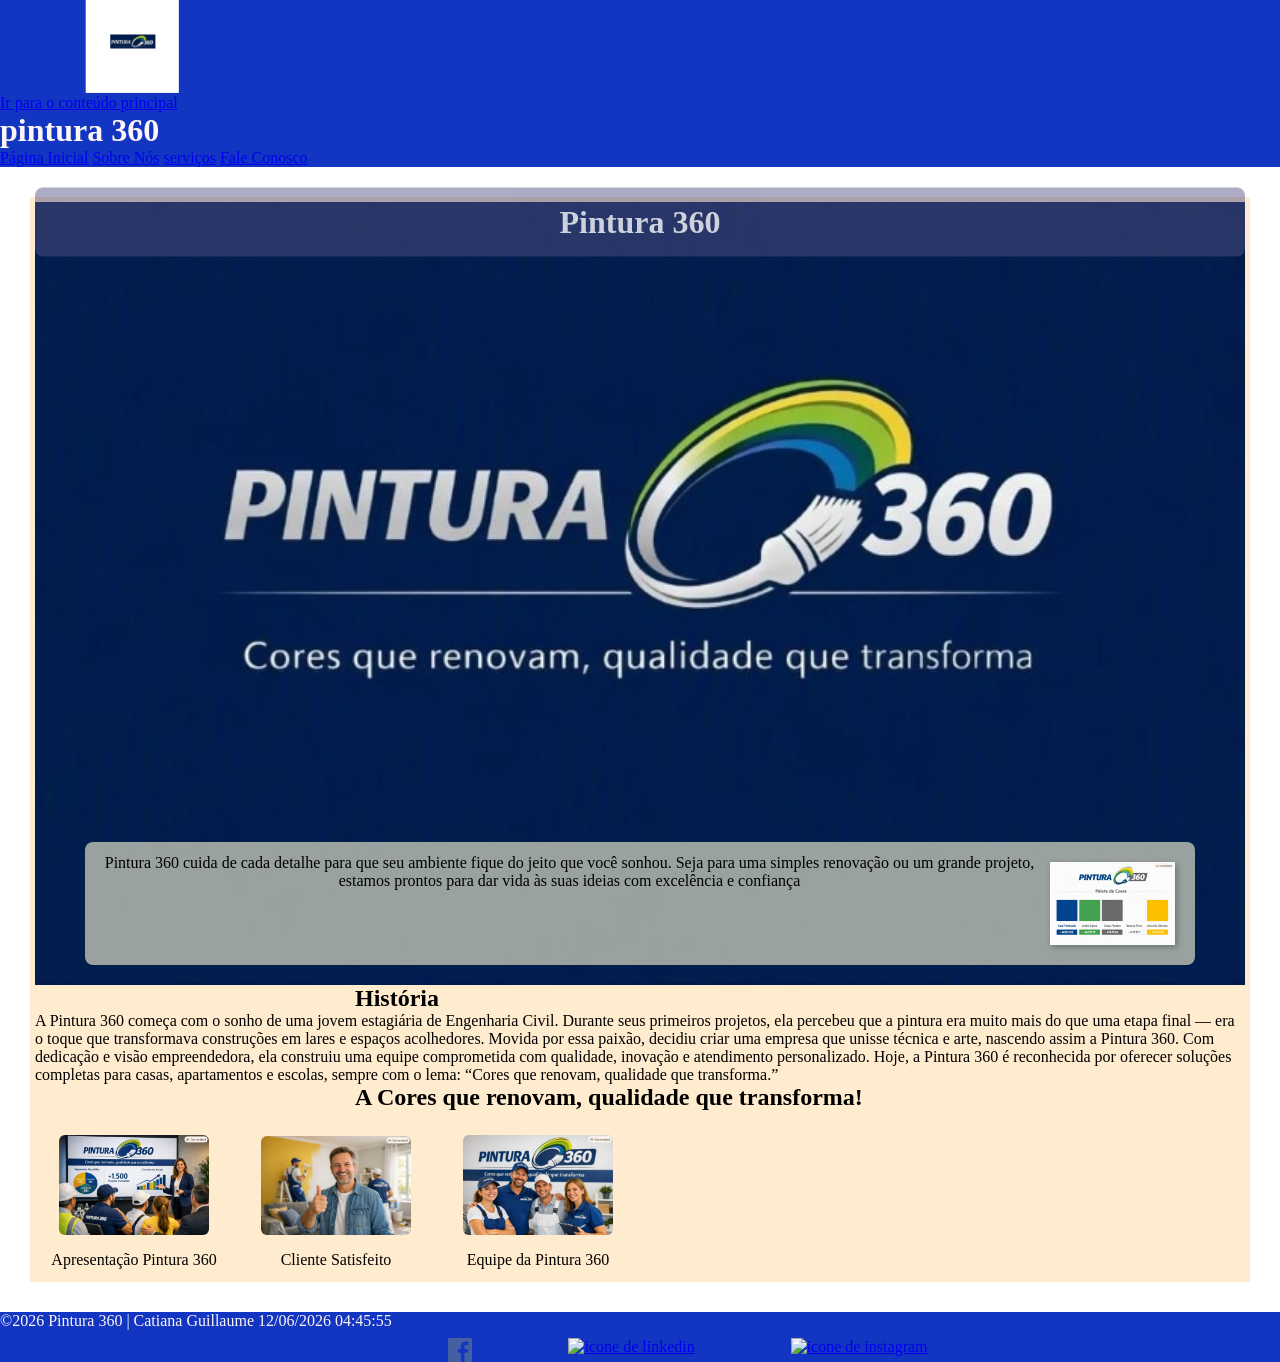
==== projeto/index.html @ c7cb2b8c "all" ====
<!DOCTYPE html>
<html lang="en">
<head>
    <meta charset="UTF-8">
    <meta name="viewport" content="width=device-width, initial-scale=1.0">
    
    <title>Pintura 360</title>

     <meta name="description" content="A Pintura 360 transforma ambientes com qualidade, rapidez e dedicação. Especializada em pintura de casas, apartamentos, escolas e espaços comerciais, nossa equipe oferece soluções completas para renovar paredes, tetos e fachadas. Trabalhamos com materiais de alta durabilidade e técnicas modernas, garantindo acabamento impecável e cores vibrantes que valorizam cada espaço ">
     <meta name="author" content="Catiana Guillaume">
<link rel="stylesheet" href="estilos/pintura360.css">
<script src="scrips/pintura360.js" defer></script>
</head>
<body>
    <header>
        <img src="imagens/logo-re.svg" alt="logo do site" width="70" height="0,25">
           <!-- Link do site  -->
             <a href="#"conteudo-principal" class="skip-link">Ir para o conteúdo principal</a>
        <h1>pintura 360</h1>
    
    <nav>
      <a href="index.html">Página Inicial</a>
      <a href="sobre.html">Sobre Nós</a>
      <a href="seviços.html">serviços</a>
      <a href="contato.html">Fale Conosco</a>
    </nav>
    </header>
</body>
<main>

    <div class="hero">
            <img src="imagens/logo-slogan-pintura.jpg" alt="imagem pintura 360" width="150" height="100">
            <h1>Pintura 360</h1>
            <article>
                <img src="imagens/paleta-pintura.jpg" alt="foto de Paleta" width="150">
                <p>Pintura 360 cuida de cada detalhe para que seu ambiente fique do jeito que você sonhou. Seja para uma simples renovação ou um grande projeto, estamos prontos para dar vida às suas ideias com excelência e confiança</p>
            </article>
    </div>

    <section>
            <h2>História</h2>
            <p>A Pintura 360 começa com o sonho de uma jovem estagiária de Engenharia Civil. Durante seus primeiros projetos, ela percebeu que a pintura era muito mais do que uma etapa final — era o toque que transformava construções em lares e espaços acolhedores. Movida por essa paixão, decidiu criar uma empresa que unisse técnica e arte, nascendo assim a Pintura 360.  

Com dedicação e visão empreendedora, ela construiu uma equipe comprometida com qualidade, inovação e atendimento personalizado. Hoje, a Pintura 360 é reconhecida por oferecer soluções completas para casas, apartamentos e escolas, sempre com o lema: “Cores que renovam, qualidade que transforma.” </p>
        </section>

    <section>
        <h2>A Cores que renovam, qualidade que transforma!</h2>
         <section class="atendimento">
            
         <figure>
            <img src="imagens/apresentaçao-pintura.jpg" alt="foto de Apresentação" width="150">
            <figcaption>Apresentação Pintura 360</figcaption>
            </figure>
            <figure>
            <img src="imagens/cliente-feliz .jpg" alt="foto de ciente feliz" width="150">
            <figcaption>Cliente Satisfeito</figcaption>
            </figure>
         <figure>
            <img src="imagens/funcionario-feliz.jpg" alt="foto de funcionario" width="150">
            <figcaption>Equipe da Pintura 360</figcaption>
         </figure>
    </section>

</main>

 <footer>
        <div class="footer-content">
    <span>©2026 Pintura 360 | Catiana Guillaume</span>
    <span id="lastModified"></span>
  </div>
        <!-- Referência ao arquivo JavaScript -->
  <script src="scrips/planejamentodosite.js"></script>
<script>
  // Captura a data da última modificação
  const lastModified = document.lastModified;

  // Insere no elemento do footer
  document.getElementById("lastModified").textContent = lastModified;
</script>
      <nav class="socialmedia">
        <a href="https://facebook.com" target="_blank"></a>
         <img src="imagens/facebook.svg" alt="icone de facebook">
        </a>
        <a href="https://linkedin.com">
          <img src="imagens/linkedin.svg" alt="icone de linkedin">
        </a>
         <a href="https://instagram.com">
             <img src="imagens/instagram.svg" alt="icone de instagram">
         </a>
      </nav>

       
</footer>

</body>
</html>
---- projeto/estilos/pintura360.css ----
*{
    padding: 0;
    margin: 0;
    box-sizing: border-box;
    font-family: Cambria, Cochin, Georgia, Times, 'Times New Roman', serif;
}


header,footer {
    background-color: #1336c2;
    color: lab(97.06% 2.34 0.82);
    display: block;
}
header img{
    display: block;
    width: auto;
    height: auto;

}


footer .socialmedia img {
    width: 24px;
    height: 24px;
}
.historia {
  display: grid;
  grid-template-columns: 1fr auto 1fr;
  gap: 20px;
  align-items: center;
}
.historia img {
  max-width: 100%;
  border-radius: 8px;
}


footer .socialmedia {
  margin-top: 0.5rem;
  display: flex;
  justify-content: center;
  gap: 6rem;
}

main{
    background-color: blanchedalmond;
    color: black;
    margin: 30px;
    padding: 5px;
}

figure {
  display: inline-block;
  margin: 0.5rem;
  text-align: center;
 
}

section h2 {
    display: inline;
    align-items: center;
    margin: 20rem;
}
section img {
    display: block;
    margin: 1rem;
    align-items: center;
}
figure img {
  width: 150px;
  height: 100;
  border-radius: 6px;
}

.redes-sociais a {
  text-decoration: none;
  margin: 0 8px;
}

/*  Hero com sobreposição */
.hero {
  position: relative;
  text-align: center;
  color: rgb(20, 20, 20);
  
}

.hero img {
  width: 0;
  height: auto;
  display: block;
}

.hero h1 {
  position: absolute;
  top: 50%;
  left: 50%;
  transform: translate(-50%, -50%);
  background-color: rgba(84, 83, 135, 0.6);
  /* sobreposição verde translúcida */
  padding: 12px 24px;
  border-radius: 8px;
}

/* Hero container */
.hero {
  position: relative;
  /* permite posicionar filhos com absolute */
  text-align: center;
  color: white;
}
/* Imagem de fundo do hero */
.hero img {
  display: block;
  width: 100%;
  height: auto;
  
}

/* Título sobre a imagem */
.hero h1 {
  position: absolute;
  top: 20px;
  /* distância do topo */
  width: 100%;
  padding: 16px;
  text-align: center;
  opacity: 0.8;
}
 

/* Article sobre a imagem */
.hero article {
  position: absolute;
  bottom: 20px;
  /* distância da base */
  left: 50px;
  right: 50px;
  background-color: rgba(192, 196, 179, 0.8);
  /* cor secundária translúcida */
  padding: 12px;
  border-radius: 8px;
  color: #000;
}

/* Imagem dentro do article */
.hero article img {
  float: right;
  width: 125px;
  margin: 8px;
  border: 2px solid var(--cor-primaria);
  box-shadow: 2px 2px 6px rgba(0, 0, 0, 0.3);
}
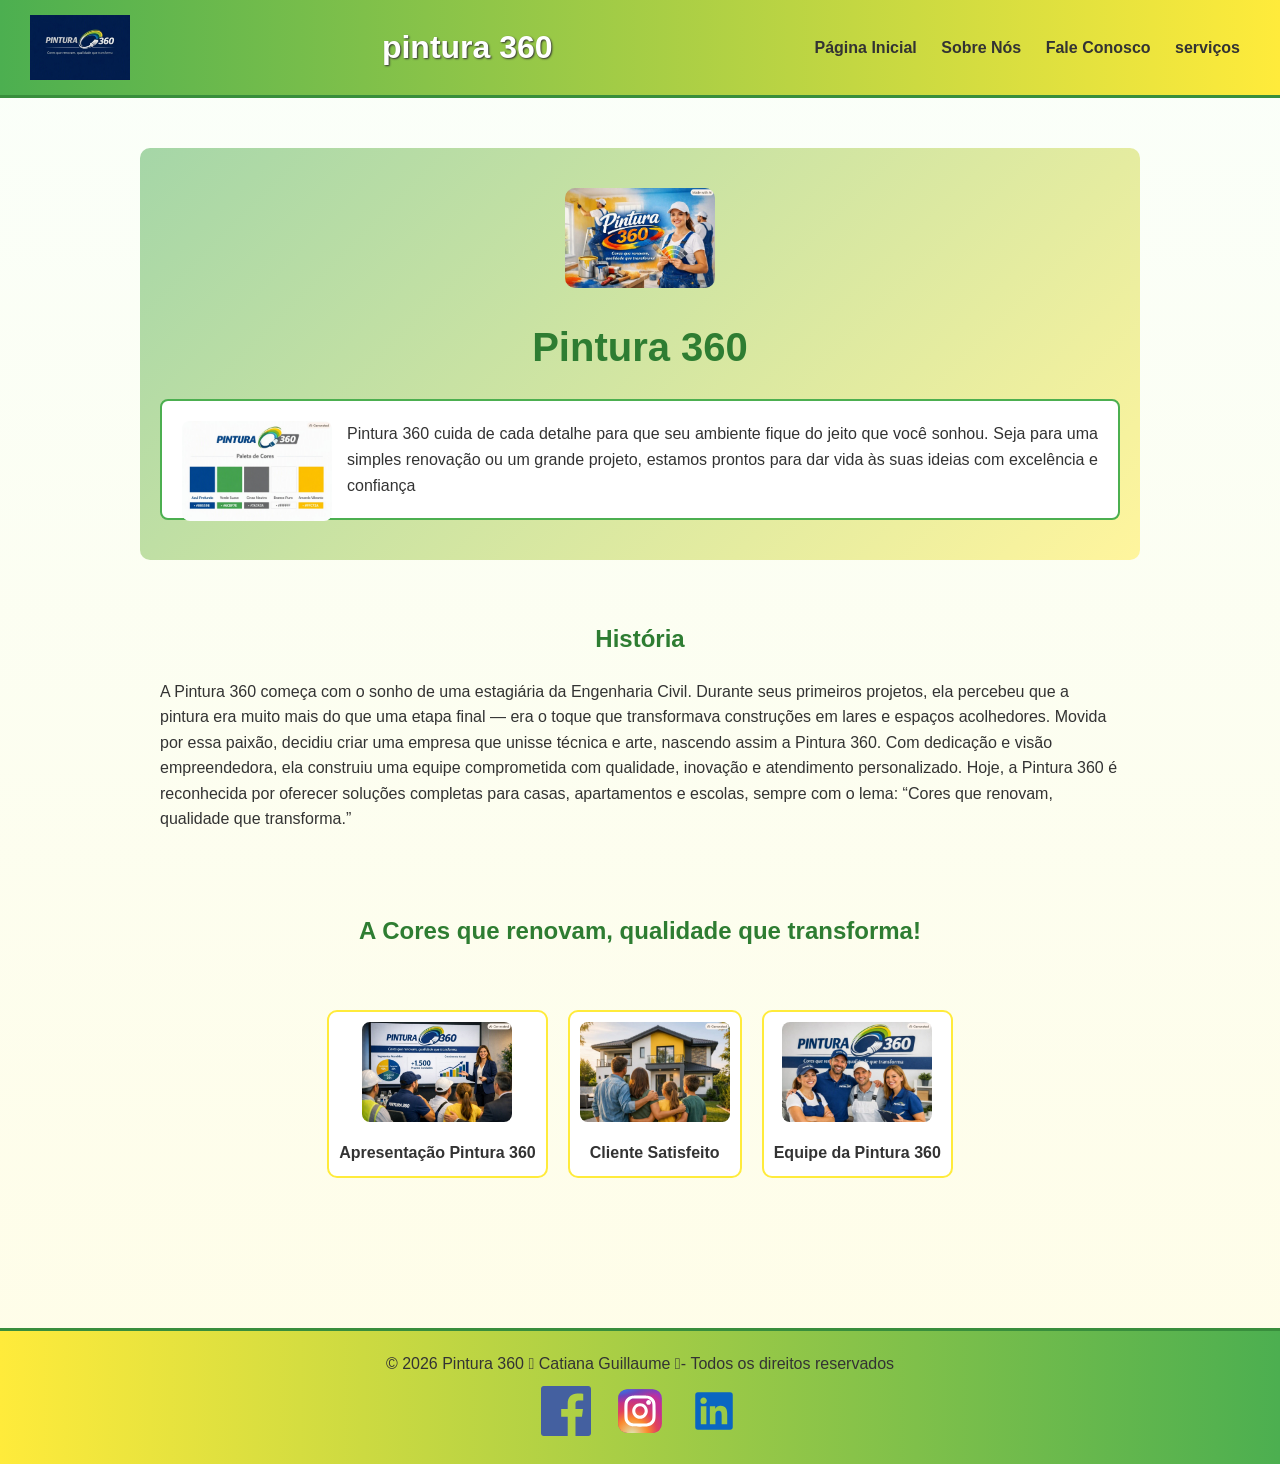
==== commit dc3c31fa: "alt" ====
--- a/projeto/index.html
+++ b/projeto/index.html
@@ -6,30 +6,32 @@
     
     <title>Pintura 360</title>
 
-     <meta name="description" content="A Pintura 360 transforma ambientes com qualidade, rapidez e dedicação. Especializada em pintura de casas, apartamentos, escolas e espaços comerciais, nossa equipe oferece soluções completas para renovar paredes, tetos e fachadas. Trabalhamos com materiais de alta durabilidade e técnicas modernas, garantindo acabamento impecável e cores vibrantes que valorizam cada espaço ">
+     <meta name="description" content="A Pintura 360 transforma ambientes com qualidade e dedicação. Especializada em pintura residencial e comercial">
      <meta name="author" content="Catiana Guillaume">
-<link rel="stylesheet" href="estilos/pintura360.css">
-<script src="scrips/pintura360.js" defer></script>
+     <link rel="stylesheet" href="estilos/pintura360.css">
+     <link rel="stylesheet" href="contato.html">
+     <link rel="stylesheet" href="serviço.html">
+     <link rel="stylesheet" href="sobre.html">
+    <script src="scrips/pintura360.js" defer></script>
 </head>
 <body>
     <header>
-        <img src="imagens/logo-re.svg" alt="logo do site" width="70" height="0,25">
+        <img src="imagens/logo-slogan-pintura.jpg" alt="logo do site" width="100" >
            <!-- Link do site  -->
-             <a href="#"conteudo-principal" class="skip-link">Ir para o conteúdo principal</a>
         <h1>pintura 360</h1>
     
     <nav>
       <a href="index.html">Página Inicial</a>
       <a href="sobre.html">Sobre Nós</a>
-      <a href="seviços.html">serviços</a>
       <a href="contato.html">Fale Conosco</a>
+      <a href="servicos.html">serviços</a>
+
     </nav>
     </header>
-</body>
-<main>
+ <main>
 
     <div class="hero">
-            <img src="imagens/logo-slogan-pintura.jpg" alt="imagem pintura 360" width="150" height="100">
+            <img src="imagens/heropintura.jpg" alt="imagem pintura 360" width="150" height="100">
             <h1>Pintura 360</h1>
             <article>
                 <img src="imagens/paleta-pintura.jpg" alt="foto de Paleta" width="150">
@@ -38,11 +40,11 @@
     </div>
 
     <section>
-            <h2>História</h2>
-            <p>A Pintura 360 começa com o sonho de uma jovem estagiária de Engenharia Civil. Durante seus primeiros projetos, ela percebeu que a pintura era muito mais do que uma etapa final — era o toque que transformava construções em lares e espaços acolhedores. Movida por essa paixão, decidiu criar uma empresa que unisse técnica e arte, nascendo assim a Pintura 360.  
+            <h1>História</h1>
+            <p>A Pintura 360 começa com o sonho de uma estagiária da Engenharia Civil. Durante seus primeiros projetos, ela percebeu que a pintura era muito mais do que uma etapa final — era o toque que transformava construções em lares e espaços acolhedores. Movida por essa paixão, decidiu criar uma empresa que unisse técnica e arte, nascendo assim a Pintura 360.  
 
-Com dedicação e visão empreendedora, ela construiu uma equipe comprometida com qualidade, inovação e atendimento personalizado. Hoje, a Pintura 360 é reconhecida por oferecer soluções completas para casas, apartamentos e escolas, sempre com o lema: “Cores que renovam, qualidade que transforma.” </p>
-        </section>
+      Com dedicação e visão empreendedora, ela construiu uma equipe comprometida com qualidade, inovação e atendimento personalizado. Hoje, a Pintura 360 é reconhecida por oferecer soluções completas para casas, apartamentos e escolas, sempre com o lema: “Cores que renovam, qualidade que transforma.” </p>
+    </section>
 
     <section>
         <h2>A Cores que renovam, qualidade que transforma!</h2>
@@ -53,7 +55,7 @@
             <figcaption>Apresentação Pintura 360</figcaption>
             </figure>
             <figure>
-            <img src="imagens/cliente-feliz .jpg" alt="foto de ciente feliz" width="150">
+            <img src="imagens/cliente.jpg" alt="foto de ciente feliz" width="150">
             <figcaption>Cliente Satisfeito</figcaption>
             </figure>
          <figure>
@@ -65,33 +67,21 @@
 </main>
 
  <footer>
-        <div class="footer-content">
-    <span>©2026 Pintura 360 | Catiana Guillaume</span>
-    <span id="lastModified"></span>
-  </div>
-        <!-- Referência ao arquivo JavaScript -->
-  <script src="scrips/planejamentodosite.js"></script>
-<script>
-  // Captura a data da última modificação
-  const lastModified = document.lastModified;
+    
+    <p>&copy; 2026 Pintura 360 🫟 Catiana Guillaume 🫟- Todos os direitos reservados</p>
 
-  // Insere no elemento do footer
-  document.getElementById("lastModified").textContent = lastModified;
-</script>
-      <nav class="socialmedia">
-        <a href="https://facebook.com" target="_blank"></a>
-         <img src="imagens/facebook.svg" alt="icone de facebook">
-        </a>
-        <a href="https://linkedin.com">
-          <img src="imagens/linkedin.svg" alt="icone de linkedin">
-        </a>
-         <a href="https://instagram.com">
-             <img src="imagens/instagram.svg" alt="icone de instagram">
-         </a>
-      </nav>
+      <nav class="redes-sociais">
+      <a href="https://facebook.com" target="_blank"><img src="imagens/facebook-rafting.svg"
+          alt="Facebook" width="50"></a>
+      <a href="https://instagram.com" target="_blank"><img src="imagens/instagram-rafting.svg"
+          alt="Instagram" width="50"></a>
+      <a href="https://linkedin.com" target="_blank"><img src="imagens/linkedin-rafting.svg"
+          alt="LinkedIn" width="50"></a>
+    </nav>
 
        
 </footer>
 
 </body>
-</html>+</html>
+
--- a/projeto/estilos/pintura360.css
+++ b/projeto/estilos/pintura360.css
@@ -1,153 +1,324 @@
-*{
-    padding: 0;
-    margin: 0;
-    box-sizing: border-box;
-    font-family: Cambria, Cochin, Georgia, Times, 'Times New Roman', serif;
-}
-
-
-header,footer {
-    background-color: #1336c2;
-    color: lab(97.06% 2.34 0.82);
-    display: block;
-}
-header img{
-    display: block;
-    width: auto;
-    height: auto;
-
-}
-
-
-footer .socialmedia img {
-    width: 24px;
-    height: 24px;
-}
-.historia {
-  display: grid;
-  grid-template-columns: 1fr auto 1fr;
-  gap: 20px;
+
+
+
+/* Reset básico */
+* {
+  margin: 0;
+  padding: 0;
+  box-sizing: border-box;
+}
+
+/* Corpo da página */
+body {
+  font-family: Arial, Helvetica, sans-serif;
+  line-height: 1.6;
+  background: linear-gradient(180deg, #fafffa, #fffde7);
+  color: #333;
+}
+
+/* Cabeçalho */
+header {
+  background: linear-gradient(90deg, #4CAF50, #FFEB3B);
+  display: flex;
   align-items: center;
-}
-.historia img {
-  max-width: 100%;
-  border-radius: 8px;
-}
-
-
-footer .socialmedia {
-  margin-top: 0.5rem;
+  justify-content: space-between;
+  padding: 15px 30px;
+  border-bottom: 3px solid #388E3C;
+}
+
+header h1 {
+  color: #fff;
+  text-shadow: 1px 1px 2px #333;
+}
+
+header nav a {
+  margin: 0 10px;
+  text-decoration: none;
+  color: #333;
+  font-weight: bold;
+  transition: color 0.3s;
+}
+
+header nav a:hover {
+  color: #1B5E20;
+}
+
+/* Conteúdo principal */
+main {
+  padding: 30px;
+}
+
+main h2 {
+  text-align: center;
+  margin-bottom: 20px;
+  color: #2E7D32;
+}
+
+/* Lista de serviços */
+main ul {
+  list-style: none;
   display: flex;
   justify-content: center;
-  gap: 6rem;
-}
-
-main{
-    background-color: blanchedalmond;
-    color: black;
-    margin: 30px;
-    padding: 5px;
-}
-
-figure {
+  gap: 20px;
+  margin-bottom: 30px;
+}
+
+main ul li {
+  background: #C8E6C9;
+  padding: 10px 20px;
+  border-radius: 8px;
+  font-weight: bold;
+  transition: transform 0.3s;
+}
+
+main ul li:hover {
+  transform: scale(1.05);
+  background: #A5D6A7;
+}
+
+/* Grid de serviços */
+.grid-serviços {
+  display: grid;
+  grid-template-columns: repeat(auto-fit, minmax(250px, 1fr));
+  gap: 20px;
+  margin-bottom: 40px;
+}
+
+.grid-serviços article {
+  background: #fff;
+  border: 2px solid #4CAF50;
+  border-radius: 10px;
+  padding: 15px;
+  text-align: center;
+  transition: box-shadow 0.3s;
+}
+
+.grid-serviços article:hover {
+  box-shadow: 0 4px 10px rgba(0,0,0,0.2);
+}
+
+.grid-serviços img {
+  max-width: 100%;
+  border-radius: 8px;
+  margin-bottom: 10px;
+}
+
+/* Tabela de serviços */
+.tabela-serviços {
+  padding: 20px;
+  background: linear-gradient(135deg, #4CAF50, #FFEB3B);
+  border-radius: 10px;
+}
+
+.tabela-serviços h2 {
+  text-align: center;
+  color: #fff;
+  margin-bottom: 15px;
+  text-shadow: 1px 1px 2px #333;
+}
+
+.tabela-serviços table {
+  width: 100%;
+  border-collapse: collapse;
+  background: rgba(255, 255, 255, 0.95);
+  border-radius: 8px;
+  overflow: hidden;
+}
+
+.tabela-serviços th {
+  background: linear-gradient(90deg, #4CAF50, #FFEB3B);
+  color: #333;
+  padding: 12px;
+  text-transform: uppercase;
+}
+
+.tabela-serviços td {
+  padding: 10px;
+  text-align: center;
+  border-bottom: 1px solid #ddd;
+}
+
+.tabela-serviços tr:nth-child(even) {
+  background: #F1F8E9;
+}
+
+.tabela-serviços tr:hover {
+  background: #FFF9C4;
+  cursor: pointer;
+}
+
+/* Rodapé */
+footer {
+  background: linear-gradient(90deg, #FFEB3B, #4CAF50);
+  text-align: center;
+  padding: 20px;
+  color: #333;
+  border-top: 3px solid #388E3C;
+}
+
+footer p {
+  margin-bottom: 10px;
+}
+
+footer .redes-sociais a {
+  margin: 0 10px;
   display: inline-block;
-  margin: 0.5rem;
-  text-align: center;
- 
-}
-
-section h2 {
-    display: inline;
-    align-items: center;
-    margin: 20rem;
-}
-section img {
-    display: block;
-    margin: 1rem;
-    align-items: center;
-}
-figure img {
-  width: 150px;
-  height: 100;
-  border-radius: 6px;
-}
-
-.redes-sociais a {
+  transition: transform 0.3s;
+}
+
+footer .redes-sociais a:hover {
+  transform: scale(1.2);
+}
+
+
+/* Reset */
+* {
+  margin: 0;
+  padding: 0;
+  box-sizing: border-box;
+}
+
+/* Corpo */
+body {
+  font-family: Arial, Helvetica, sans-serif;
+  background: linear-gradient(180deg, #fafffa, #fffde7);
+  color: #333;
+  line-height: 1.6;
+}
+
+/* Cabeçalho (mantém padrão das outras páginas) */
+header {
+  background: linear-gradient(90deg, #4CAF50, #FFEB3B);
+  display: flex;
+  align-items: center;
+  justify-content: space-between;
+  padding: 15px 30px;
+  border-bottom: 3px solid #388E3C;
+}
+
+header h1 {
+  color: #fff;
+  text-shadow: 1px 1px 2px #333;
+}
+
+header nav a {
+  margin: 0 10px;
   text-decoration: none;
-  margin: 0 8px;
-}
-
-/*  Hero com sobreposição */
+  color: #333;
+  font-weight: bold;
+  transition: color 0.3s;
+}
+
+header nav a:hover {
+  color: #1B5E20;
+}
+
+/* Hero Section */
 .hero {
-  position: relative;
-  text-align: center;
-  color: rgb(20, 20, 20);
-  
+  text-align: center;
+  padding: 40px 20px;
+  background: linear-gradient(135deg, #A5D6A7, #FFF59D);
+  border-radius: 10px;
+  margin: 20px auto;
+  max-width: 1000px;
 }
 
 .hero img {
-  width: 0;
-  height: auto;
-  display: block;
+  max-width: 100%;
+  border-radius: 10px;
+  margin-bottom: 20px;
 }
 
 .hero h1 {
-  position: absolute;
-  top: 50%;
-  left: 50%;
-  transform: translate(-50%, -50%);
-  background-color: rgba(84, 83, 135, 0.6);
-  /* sobreposição verde translúcida */
-  padding: 12px 24px;
-  border-radius: 8px;
-}
-
-/* Hero container */
-.hero {
-  position: relative;
-  /* permite posicionar filhos com absolute */
-  text-align: center;
-  color: white;
-}
-/* Imagem de fundo do hero */
-.hero img {
-  display: block;
-  width: 100%;
-  height: auto;
-  
-}
-
-/* Título sobre a imagem */
-.hero h1 {
-  position: absolute;
-  top: 20px;
-  /* distância do topo */
-  width: 100%;
-  padding: 16px;
-  text-align: center;
-  opacity: 0.8;
-}
- 
-
-/* Article sobre a imagem */
+  font-size: 2.5rem;
+  color: #2E7D32;
+  margin-bottom: 15px;
+}
+
 .hero article {
-  position: absolute;
-  bottom: 20px;
-  /* distância da base */
-  left: 50px;
-  right: 50px;
-  background-color: rgba(192, 196, 179, 0.8);
-  /* cor secundária translúcida */
-  padding: 12px;
-  border-radius: 8px;
-  color: #000;
-}
-
-/* Imagem dentro do article */
+  margin-top: 20px;
+  background: #fff;
+  padding: 20px;
+  border-radius: 8px;
+  border: 2px solid #4CAF50;
+}
+
 .hero article img {
-  float: right;
-  width: 125px;
-  margin: 8px;
-  border: 2px solid var(--cor-primaria);
-  box-shadow: 2px 2px 6px rgba(0, 0, 0, 0.3);
-}+  max-width: 150px;
+  float: left;
+  margin-right: 15px;
+  border-radius: 8px;
+}
+
+.hero article p {
+  text-align: justify;
+}
+
+/* Seções */
+main section {
+  margin: 40px auto;
+  max-width: 1000px;
+  padding: 20px;
+}
+
+main section h1, main section h2 {
+  text-align: center;
+  color: #2E7D32;
+  margin-bottom: 20px;
+}
+
+/* Atendimento (galeria de imagens) */
+.atendimento {
+  display: flex;
+  justify-content: center;
+  gap: 20px;
+  flex-wrap: wrap;
+}
+
+.atendimento figure {
+  text-align: center;
+  background: #fff;
+  border: 2px solid #FFEB3B;
+  border-radius: 10px;
+  padding: 10px;
+  transition: transform 0.3s;
+}
+
+.atendimento figure:hover {
+  transform: scale(1.05);
+}
+
+.atendimento img {
+  max-width: 150px;
+  border-radius: 8px;
+  margin-bottom: 10px;
+}
+
+.atendimento figcaption {
+  font-weight: bold;
+  color: #333;
+}
+
+/* Rodapé (mantém padrão das outras páginas) */
+footer {
+  background: linear-gradient(90deg, #FFEB3B, #4CAF50);
+  text-align: center;
+  padding: 20px;
+  color: #333;
+  border-top: 3px solid #388E3C;
+}
+
+footer p {
+  margin-bottom: 10px;
+}
+
+footer .redes-sociais a {
+  margin: 0 10px;
+  display: inline-block;
+  transition: transform 0.3s;
+}
+
+footer .redes-sociais a:hover {
+  transform: scale(1.2);
+}
+
